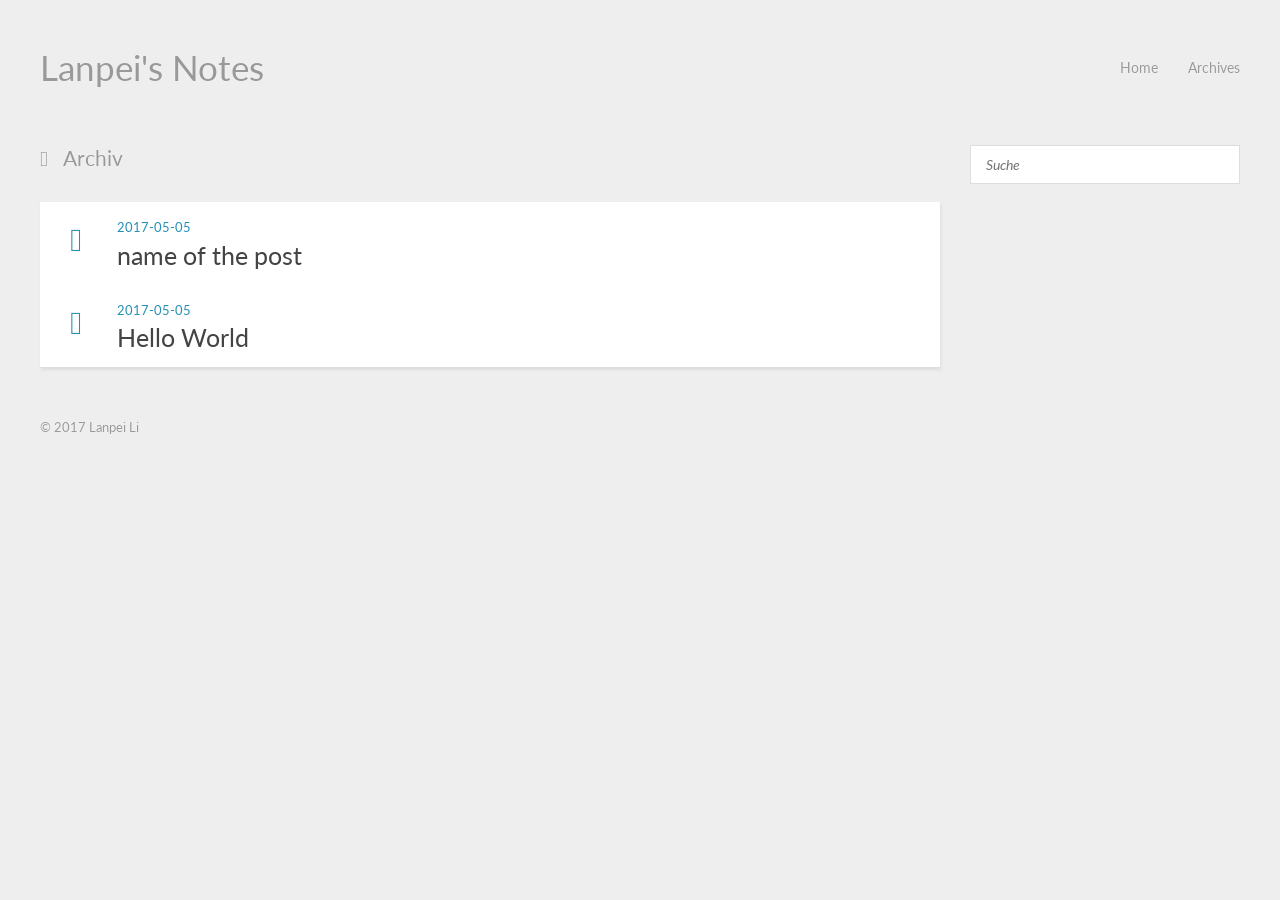
==== archives/index.html @ 85bbec89 "Site updated: 2017-05-07 19:21:14" ====
<!DOCTYPE HTML>
<html>
<head>
  <meta charset="utf-8">
  
  <title>Archiv | Lanpei&#39;s Notes</title>
  <meta name="author" content="Lanpei Li">
  
  
  <meta name="viewport" content="width=device-width, initial-scale=1, maximum-scale=1">

  
  <meta property="og:site_name" content="Lanpei&#39;s Notes"/>

  
    <meta property="og:image" content="undefined"/>
  

  <link href="/favicon.png" rel="icon">
  <link rel="alternate" href="/atom.xml" title="Lanpei&#39;s Notes" type="application/atom+xml">
  <link rel="stylesheet" href="/css/style.css" media="screen" type="text/css">
  <!--[if lt IE 9]><script src="//html5shiv.googlecode.com/svn/trunk/html5.js"></script><![endif]-->
  

</head>


<body>
  <header id="header" class="inner"><div class="alignleft">
  <h1><a href="/">Lanpei&#39;s Notes</a></h1>
  <h2><a href="/"></a></h2>
</div>
<nav id="main-nav" class="alignright">
  <ul>
    
      <li><a href="/">Home</a></li>
    
      <li><a href="/archives">Archives</a></li>
    
  </ul>
  <div class="clearfix"></div>
</nav>
<div class="clearfix"></div>
</header>
  <div id="content" class="inner">
    <div id="main-col" class="alignleft"><div id="wrapper">
<h2 class="archive-title">Archiv</h2>


  <div class="archive">
    
      <article class="post">
        <div class="post-content">
          <header>
            <div class="icon"></div>
            <time datetime="2017-05-05T18:47:51.000Z"><a href="/2017/05/05/name-of-the-post/">2017-05-05</a></time>
            
              <h1 class="title"><a href="/2017/05/05/name-of-the-post/">name of the post</a></h1>
            
          </header>
        </div>
      </article>
    
      <article class="post">
        <div class="post-content">
          <header>
            <div class="icon"></div>
            <time datetime="2017-05-05T16:08:03.667Z"><a href="/2017/05/05/hello-world/">2017-05-05</a></time>
            
              <h1 class="title"><a href="/2017/05/05/hello-world/">Hello World</a></h1>
            
          </header>
        </div>
      </article>
    
  </div>
</div></div>
    <aside id="sidebar" class="alignright">
  <div class="search">
  <form action="//google.com/search" method="get" accept-charset="utf-8">
    <input type="search" name="q" results="0" placeholder="Suche">
    <input type="hidden" name="q" value="site:lilanpei.github.io">
  </form>
</div>

  

  
</aside>
    <div class="clearfix"></div>
  </div>
  <footer id="footer" class="inner"><div class="alignleft">
  
  &copy; 2017 Lanpei Li
  
</div>
<div class="clearfix"></div></footer>
  <script src="//ajax.googleapis.com/ajax/libs/jquery/2.0.3/jquery.min.js"></script>
<script src="/js/jquery.imagesloaded.min.js"></script>
<script src="/js/gallery.js"></script>




<link rel="stylesheet" href="/fancybox/jquery.fancybox.css" media="screen" type="text/css">
<script src="/fancybox/jquery.fancybox.pack.js"></script>
<script type="text/javascript">
(function($){
  $('.fancybox').fancybox();
})(jQuery);
</script>

</body>
</html>
---- css/style.css ----
@import url("//fonts.googleapis.com/css?family=Lato:400,400italic");
@font-face {
  font-family: 'FontAwesome';
  font-style: normal;
  font-weight: normal;
  src: url("font/fontawesome-webfont.eot?#iefix") format('embedded-opentype'), url("font/fontawesome-webfont.woff") format('woff'), url("font/fontawesome-webfont.ttf") format('truetype'), url("font/fontawesome-webfont.svg#FontAwesomeRegular") format('svg');
}
* {
  margin: 0;
  padding: 0;
}
body {
  background: #eee;
  color: #444;
  font-family: "Helvetica Neue", "Helvetica", Arial, sans-serif;
  font-size: 14px;
  text-shadow: 0 0 1px transparent;
}
@media screen and (max-width: 1260px) {
  body {
    margin: 0 30px;
  }
}
@media screen and (max-width: 600px) {
  body {
    font-size: 13px;
  }
}
h1,
h2,
h3,
h4,
h5,
h6 {
  font-family: "Lato", Helvetica Neue, Helvetica, Arial, sans-serif;
}
h1 {
  font-size: 1.8em;
}
h2 {
  font-size: 1.5em;
}
h3 {
  font-size: 1.3em;
}
a {
  text-decoration: none;
  color: #258fb8;
}
a:hover {
  text-decoration: underline;
}
.alignleft {
  float: left;
}
.alignright {
  float: right;
}
.clearfix {
  zoom: 1;
}
.clearfix:before,
.clearfix:after {
  content: "";
  display: table;
}
.clearfix:after {
  clear: both;
}
.inner {
  width: 1200px;
  margin: 0 auto;
}
@media screen and (max-width: 1260px) {
  .inner {
    width: 100%;
  }
}
#main-col {
  width: 900px;
}
@media screen and (max-width: 1260px) {
  #main-col {
    width: 100%;
    margin-right: -300px;
  }
}
@media screen and (max-width: 900px) {
  #main-col {
    margin-right: 0;
    float: none;
  }
}
@media screen and (max-width: 1260px) {
  #wrapper {
    margin-right: 300px;
  }
}
@media screen and (max-width: 900px) {
  #wrapper {
    margin-right: 0;
  }
}
#header {
  text-shadow: 0 0 1px #fff;
  margin: 50px auto;
}
#header a {
  color: #999;
}
#header a:hover {
  color: #258fb8;
  text-decoration: none;
}
#header h1 {
  font-weight: normal;
  font-size: 2.5em;
  line-height: 1;
}
#header h2 {
  font-weight: normal;
  font-size: 0.9em;
  line-height: 1;
  margin-top: 10px;
}
#header #main-nav {
  font-family: "Lato", Helvetica Neue, Helvetica, Arial, sans-serif;
  line-height: 2.5em;
}
#header #main-nav ul {
  list-style: none;
}
#header #main-nav ul li {
  float: left;
  margin-left: 30px;
}
article {
  -webkit-box-shadow: 1px 2px 3px #ddd;
  box-shadow: 1px 2px 3px #ddd;
  background: #fff;
}
article.page {
  padding-left: 20px;
}
article.page .icon {
  display: none;
}
article.post .icon:before {
  content: '\f016';
}
article.photo .icon:before {
  content: '\f030';
}
article.link .icon:before {
  content: '\f0c1';
}
article.link .title a:after {
  content: '\f08e';
  color: #999;
  font: 12px FontAwesome;
  padding-left: 10px;
  vertical-align: super;
}
article .post-content {
  padding: 20px 20px 15px 77px;
  margin-bottom: 50px;
  position: relative;
}
@media screen and (max-width: 600px) {
  article .post-content {
    padding-left: 20px;
  }
}
article .gallery {
  overflow: hidden;
  position: relative;
}
article .gallery:hover .control {
  opacity: 1;
  -ms-filter: none;
  filter: none;
}
article .gallery img {
  min-width: 100%;
  max-width: 100%;
  height: auto;
  position: absolute;
  top: 0;
  left: 0;
  opacity: 0;
  -ms-filter: "progid:DXImageTransform.Microsoft.Alpha(Opacity=0)";
  filter: alpha(opacity=0);
}
article .gallery .control {
  opacity: 0;
  -ms-filter: "progid:DXImageTransform.Microsoft.Alpha(Opacity=0)";
  filter: alpha(opacity=0);
  -webkit-transition: 0.3s;
  -moz-transition: 0.3s;
  -o-transition: 0.3s;
  -ms-transition: 0.3s;
  transition: 0.3s;
}
article .gallery .prev,
article .gallery .next {
  position: absolute;
  top: 0;
  width: 50%;
  height: 100%;
  cursor: pointer;
}
article .gallery .prev:before,
article .gallery .next:before {
  position: absolute;
  font: 24px/1 FontAwesome;
  text-align: center;
  width: 24px;
  text-shadow: 0 0 15px rgba(0,0,0,0.5);
  color: #fff;
  margin-top: -12px;
  top: 50%;
}
article .gallery .prev {
  left: 0;
}
article .gallery .prev:before {
  content: '\f053';
  left: 10px;
}
article .gallery .next {
  right: 0;
}
article .gallery .next:before {
  content: '\f054';
  right: 10px;
}
article header .icon {
  width: 32px;
  height: 32px;
  margin-right: 25px;
  position: absolute;
  top: 20px;
  left: 20px;
  color: #258fb8;
}
@media screen and (max-width: 600px) {
  article header .icon {
    display: none;
  }
}
article header .icon:before {
  position: absolute;
  font: 32px FontAwesome;
  top: 0;
  left: 0;
  width: 32px;
  text-align: center;
}
article header time {
  color: #999;
  font: 0.9em "Lato", Helvetica Neue, Helvetica, Arial, sans-serif;
  margin-bottom: 5px;
  display: block;
  line-height: 1;
}
article header .title {
  font-weight: normal;
}
article header .title a {
  color: #444;
}
article header .title a:hover {
  color: #258fb8;
  text-decoration: none;
}
article .entry {
  text-align: justify;
  line-height: 1.6;
}
article .entry p,
article .entry blockquote,
article .entry ul,
article .entry ol,
article .entry dl,
article .entry table,
article .entry iframe,
article .entry h3,
article .entry h4,
article .entry h5,
article .entry h6,
article .entry .video-container {
  margin-top: 15px;
}
article .entry table {
  border-collapse: collapse;
  border-spacing: 0;
  empty-cells: show;
  border: 1px solid #e2e2e2;
  width: 100%;
}
article .entry table th {
  white-space: nowrap;
  color: #444;
  font-weight: 600;
  background: #eee;
}
article .entry table td,
article .entry table th {
  border: 1px solid #e2e2e2;
  padding: 8px 16px;
  text-align: left;
}
article .entry blockquote {
  border-top: 1px solid #ddd;
  border-bottom: 1px solid #ddd;
  font-style: italic;
  font-family: "Georgia", serif;
  font-size: 1.2em;
  padding: 0 30px 15px;
  text-align: center;
}
article .entry blockquote footer {
  border-top: none;
  font-size: 0.8em;
  line-height: 1;
  margin: 20px 0 0;
  padding-top: 0;
}
article .entry blockquote footer cite:before {
  content: '—';
  color: #ccc;
  padding: 0 0.5em;
}
article .entry code,
article .entry pre {
  font-family: Monaco, Menlo, Consolas, Courier New, monospace;
}
article .entry code {
  background: #eee;
  color: #666;
  padding: 0 5px;
  margin: 0 2px;
  font-size: 0.9em;
  border: 1px solid #ddd;
  border-radius: 3px;
}
article .entry pre {
  background: #eee;
  border: 1px solid #ddd;
  margin-top: 15px;
  overflow: auto;
  padding: 7px 15px;
  border-radius: 2px;
}
article .entry pre code {
  background: none;
  padding: 0;
  margin: 0;
  border: none;
  border-radius: 0;
}
article .entry ul,
article .entry ol,
article .entry dl {
  margin-left: 20px;
}
article .entry ul ul,
article .entry ol ul,
article .entry dl ul,
article .entry ul ol,
article .entry ol ol,
article .entry dl ol,
article .entry ul dl,
article .entry ol dl,
article .entry dl dl {
  margin-top: 0;
}
article .entry h1,
article .entry h2 {
  font-weight: normal;
  border-bottom: 1px solid #ddd;
  padding-bottom: 10px;
  margin-top: 20px;
}
article .entry h3,
article .entry h4,
article .entry h5,
article .entry h6 {
  font-weight: normal;
}
article .entry img,
article .entry video {
  max-width: 100%;
  height: auto;
  border: none;
}
article .entry iframe {
  border: none;
}
article .entry .caption {
  display: block;
  margin-top: 5px;
  color: #999;
  position: relative;
  font-size: 0.9em;
  padding-left: 25px;
}
article .entry .caption:before {
  content: '\f040';
  position: absolute;
  font: 1.3em FontAwesome;
  position: absolute;
  left: 0;
  top: 3px;
}
article .entry .video-container {
  position: relative;
  padding-bottom: 56.25%;
  padding-top: 30px;
  height: 0;
  overflow: hidden;
}
article .entry .video-container iframe,
article .entry .video-container object,
article .entry .video-container embed {
  position: absolute;
  top: 0;
  left: 0;
  width: 100%;
  height: 100%;
  margin-top: 0;
}
article .entry .pullquote {
  float: right;
  border: none;
  padding: 0;
  margin: 1em 0 0.5em 1.5em;
  text-align: left;
  width: 45%;
  font-size: 1.5em;
}
article footer {
  margin-top: 15px;
  padding-top: 10px;
  border-top: 1px solid #ddd;
  color: #999;
  font-size: 0.9em;
  line-height: 16px;
  position: relative;
  min-height: 16px;
}
article footer a {
  color: #999;
}
article footer a:hover {
  color: #258fb8;
  text-decoration: none;
}
article footer a:before {
  font: 1.1em FontAwesome;
  padding-right: 10px;
  vertical-align: middle;
}
article footer a.more-link:before {
  content: '\f054';
}
article footer a.comment-link:before {
  content: '\f075';
}
article footer .categories,
article footer .tags {
  position: relative;
  padding-left: 25px;
  margin: 5px 0;
}
article footer .categories:before,
article footer .tags:before {
  position: absolute;
  font: 1.1em FontAwesome;
}
article footer .categories:before {
  content: '\f07b';
  top: 2px;
  left: 1px;
}
article footer .tags:before {
  content: '\f02b';
  top: 3px;
  left: 2px;
}
article footer .addthis {
  margin-top: 15px;
}
article footer .addthis iframe {
  margin-top: 0;
}
#comment {
  padding: 20px;
  background: #fff;
  -webkit-box-shadow: 1px 2px 3px #ddd;
  box-shadow: 1px 2px 3px #ddd;
  margin-bottom: 50px;
}
#comment .title {
  font-weight: normal;
  margin-bottom: 15px;
}
#pagination a {
  display: block;
  padding: 5px 10px;
  background: #ddd;
  color: #999;
  font-family: "Lato", Helvetica Neue, Helvetica, Arial, sans-serif;
  text-shadow: 0 0 1px #fff;
  margin-bottom: 50px;
}
#pagination a:hover {
  background: #258fb8;
  color: #fff;
  text-decoration: none;
  text-shadow: none;
}
#pagination .prev:before {
  content: '\f053';
  padding-right: 10px;
  font-family: FontAwesome;
}
#pagination .next:after {
  content: '\f054';
  padding-left: 10px;
  font-family: FontAwesome;
}
.archive-title {
  color: #999;
  font-weight: normal;
  margin-bottom: 30px;
  text-shadow: 0 0 1px #fff;
}
.archive-title:before {
  font-family: FontAwesome;
  content: '\f073';
  padding-right: 15px;
}
.archive-title.tag:before {
  content: '\f02b';
}
.archive-title.category:before {
  content: '\f07b';
}
.archive {
  -webkit-box-shadow: 1px 2px 3px #ddd;
  box-shadow: 1px 2px 3px #ddd;
  border-bottom: 1px solid #ddd;
  margin-bottom: 50px;
}
.archive article {
  -webkit-box-shadow: none;
  box-shadow: none;
}
.archive article .post-content {
  margin-bottom: 0;
}
#sidebar {
  width: 270px;
  line-height: 1.8em;
}
@media screen and (max-width: 900px) {
  #sidebar {
    float: none;
    width: 100%;
  }
}
#sidebar .widget {
  background: #fff;
  -webkit-box-shadow: 1px 2px 3px #ddd;
  box-shadow: 1px 2px 3px #ddd;
  margin-bottom: 30px;
  word-wrap: break-word;
}
#sidebar .widget .title {
  padding: 15px 20px;
  font-size: 1em;
  border-bottom: 1px solid #ddd;
  font-weight: normal;
}
#sidebar .widget .entry {
  font-size: 0.9em;
  padding: 15px 20px;
}
#sidebar .widget ul,
#sidebar .widget ol,
#sidebar .widget dl {
  list-style: none;
}
#sidebar .widget ul ul,
#sidebar .widget ol ul,
#sidebar .widget dl ul,
#sidebar .widget ul ol,
#sidebar .widget ol ol,
#sidebar .widget dl ol,
#sidebar .widget ul dl,
#sidebar .widget ol dl,
#sidebar .widget dl dl {
  list-style: disc;
  margin-left: 20px;
}
#sidebar .search {
  margin-bottom: 30px;
}
#sidebar .search input {
  background: #fff;
  font-family: "Lato", Helvetica Neue, Helvetica, Arial, sans-serif;
  font-style: italic;
  font-size: 1em;
  padding: 10px 15px;
  border: 1px solid #ddd;
  width: 100%;
  -webkit-box-sizing: border-box;
  -moz-box-sizing: border-box;
  box-sizing: border-box;
  color: #999;
}
#sidebar .search input:focus {
  color: #444;
}
#sidebar .tag small {
  margin-left: 15px;
  color: #999;
}
#sidebar .tag small:before {
  content: '(';
}
#sidebar .tag small:after {
  content: ')';
}
#sidebar .twitter li {
  border-bottom: 1px solid #ddd;
  padding: 15px 20px;
  font-size: 0.9em;
}
#sidebar .twitter li:last-of-type {
  border-bottom: none;
}
#sidebar .twitter small {
  display: block;
  margin-top: 10px;
  color: #999;
  line-height: 1;
}
#sidebar .tagcloud .entry {
  padding-right: 5px;
}
#sidebar .tagcloud a {
  margin-right: 10px;
  display: inline-block;
}
#footer {
  color: #999;
  margin-bottom: 50px;
  font: 0.9em/1.6 "Lato", Helvetica Neue, Helvetica, Arial, sans-serif;
  text-shadow: 0 0 1px #fff;
}
.entry .gist {
  background: #eee;
  border: 1px solid #ddd;
  margin-top: 15px;
  padding: 7px 15px;
  border-radius: 2px;
  text-shadow: 0 0 1px #fff;
  line-height: 1.6;
  overflow: auto;
  color: #666;
}
.entry .gist .gist-file {
  border: none;
  font-family: inherit;
  margin: 0;
  font-size: 0.9em;
}
.entry .gist .gist-file .gist-data {
  background: none;
  border-bottom: none;
}
.entry .gist .gist-file .gist-data pre {
  padding: 0 !important;
  font-family: Monaco, Menlo, Consolas, Courier New, monospace;
}
.entry .gist .gist-file .gist-meta {
  background: none;
  color: #999;
  margin-top: 5px;
  padding: 0;
  text-shadow: 0 0 1px #fff;
  font-size: 100%;
}
.entry .gist .gist-file .gist-meta a {
  color: #258fb8;
}
.entry .gist .gist-file .gist-meta a:visited {
  color: #258fb8;
}
figure.highlight {
  background: #eee;
  border: 1px solid #ddd;
  margin-top: 15px;
  padding: 7px 15px;
  border-radius: 2px;
  text-shadow: 0 0 1px #fff;
  line-height: 1.6;
  overflow: auto;
  position: relative;
  font-size: 0.9em;
}
figure.highlight figcaption {
  color: #999;
  margin-bottom: 5px;
  text-shadow: 0 0 1px #fff;
}
figure.highlight figcaption a {
  position: absolute;
  right: 15px;
}
figure.highlight pre {
  border: none;
  padding: 0;
  margin: 0;
}
figure.highlight table {
  margin-top: 0;
  border-spacing: 0;
}
figure.highlight .gutter {
  color: #999;
  padding-right: 15px;
  border-right: 1px solid #ddd;
  text-align: right;
}
figure.highlight .code {
  padding-left: 15px;
  border-left: 1px solid #fff;
  color: #666;
}
figure.highlight .line {
  height: 20px;
}
figure.highlight .line.marked {
  background: #d6d6d6;
}
pre .comment,
pre .template_comment,
pre .diff .header,
pre .doctype,
pre .pi,
pre .lisp .string,
pre .javadoc {
  color: #93a1a1;
  font-style: italic;
}
pre .keyword,
pre .winutils,
pre .method,
pre .addition,
pre .css .tag,
pre .request,
pre .status,
pre .nginx .title {
  color: #859900;
}
pre .number,
pre .command,
pre .string,
pre .tag .value,
pre .phpdoc,
pre .tex .formula,
pre .regexp,
pre .hexcolor {
  color: #2aa198;
}
pre .title,
pre .localvars,
pre .chunk,
pre .decorator,
pre .built_in,
pre .identifier,
pre .vhdl,
pre .literal,
pre .id {
  color: #268bd2;
}
pre .attribute,
pre .variable,
pre .lisp .body,
pre .smalltalk .number,
pre .constant,
pre .class .title,
pre .parent,
pre .haskell .type {
  color: #b58900;
}
pre .preprocessor,
pre .preprocessor .keyword,
pre .shebang,
pre .symbol,
pre .symbol .string,
pre .diff .change,
pre .special,
pre .attr_selector,
pre .important,
pre .subst,
pre .cdata,
pre .clojure .title {
  color: #cb4b16;
}
pre .deletion {
  color: #dc322f;
}
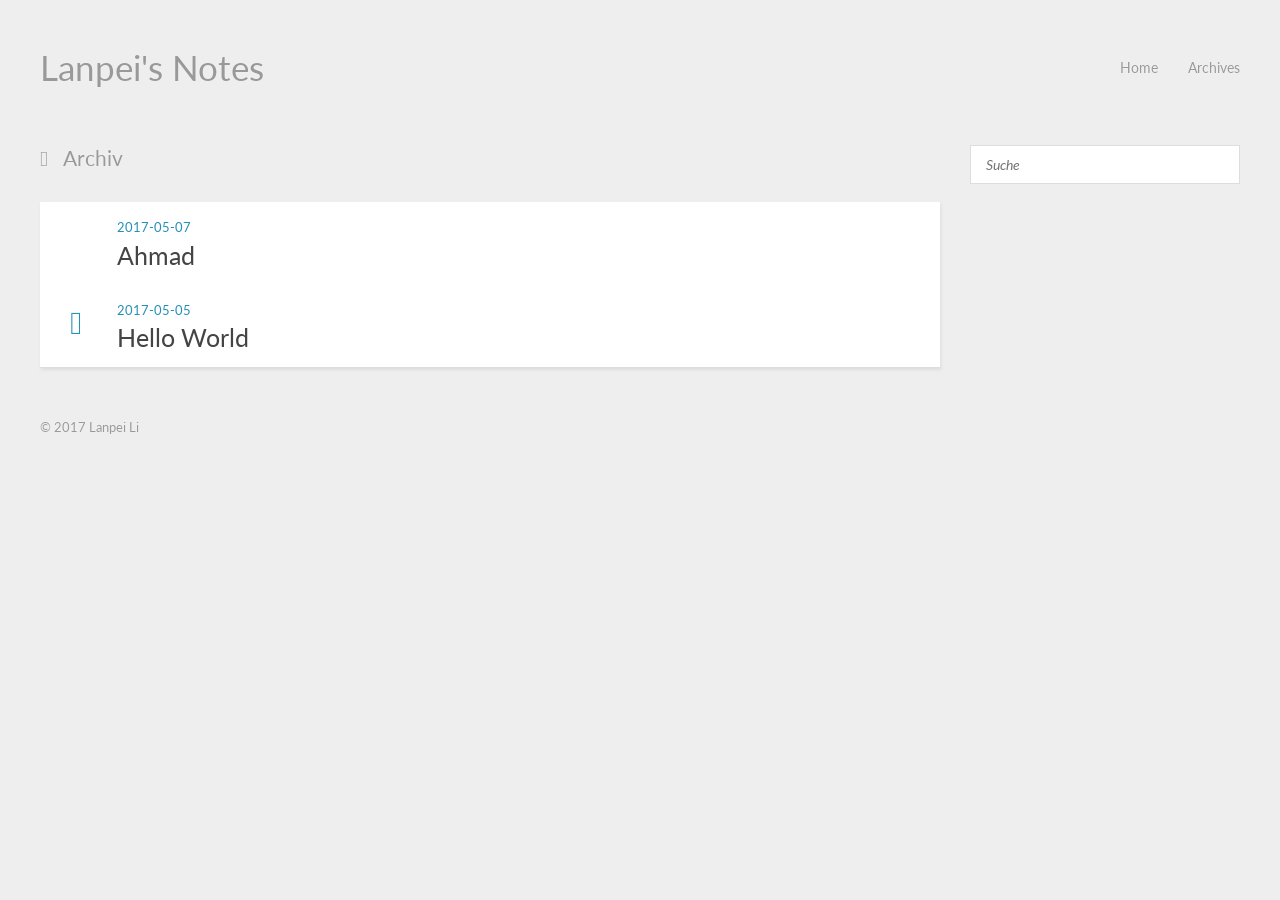
==== commit cf7d530b: "Site updated: 2017-05-07 19:34:30" ====
--- a/archives/index.html
+++ b/archives/index.html
@@ -49,13 +49,13 @@
 
   <div class="archive">
     
-      <article class="post">
+      <article class="hello">
         <div class="post-content">
           <header>
             <div class="icon"></div>
-            <time datetime="2017-05-05T18:47:51.000Z"><a href="/2017/05/05/name-of-the-post/">2017-05-05</a></time>
+            <time datetime="2017-05-07T19:33:55.000Z"><a href="/2017/05/07/Ahmad/">2017-05-07</a></time>
             
-              <h1 class="title"><a href="/2017/05/05/name-of-the-post/">name of the post</a></h1>
+              <h1 class="title"><a href="/2017/05/07/Ahmad/">Ahmad</a></h1>
             
           </header>
         </div>
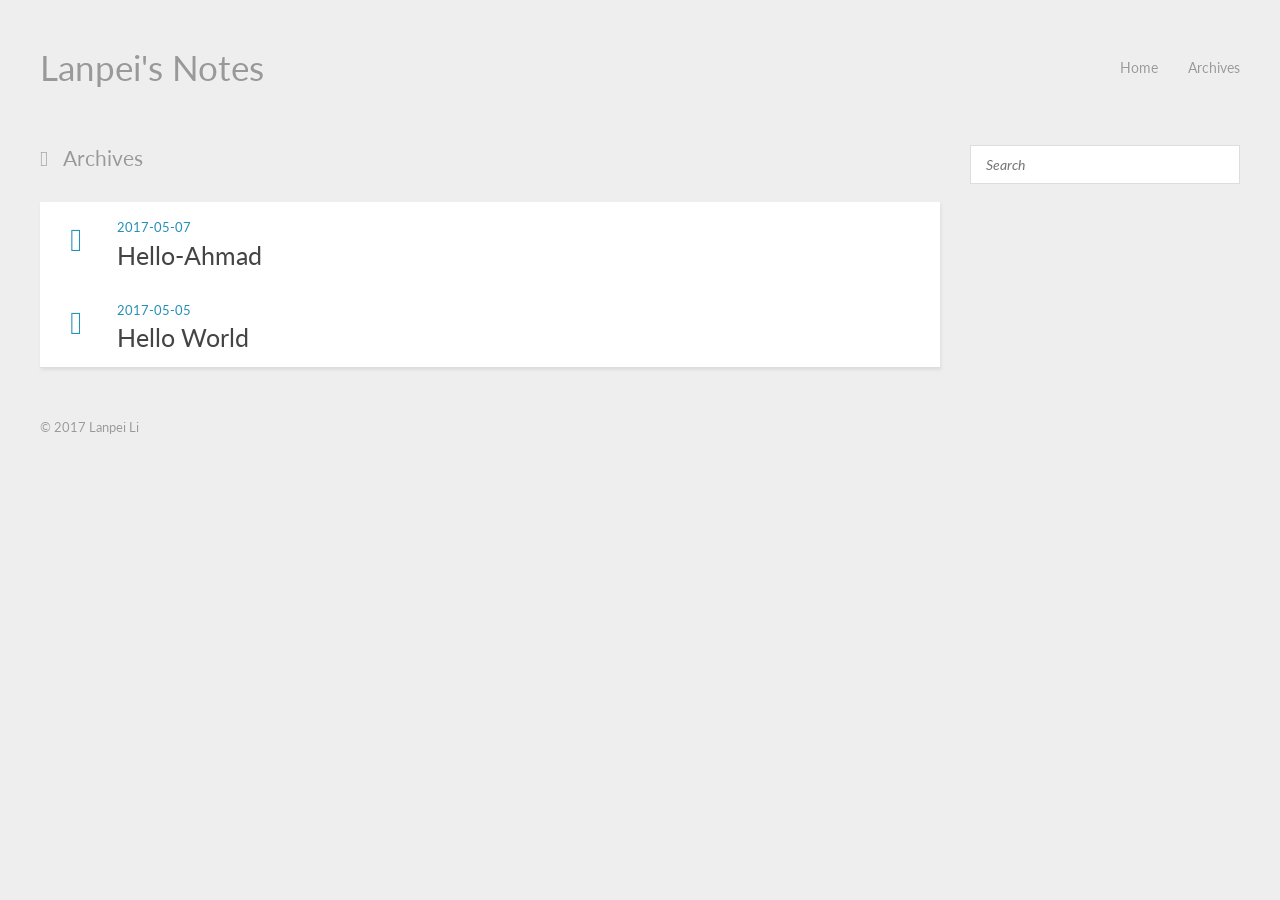
==== commit daabd314: "Site updated: 2017-05-07 19:35:32" ====
--- a/archives/index.html
+++ b/archives/index.html
@@ -3,7 +3,7 @@
 <head>
   <meta charset="utf-8">
   
-  <title>Archiv | Lanpei&#39;s Notes</title>
+  <title>Archives | Lanpei&#39;s Notes</title>
   <meta name="author" content="Lanpei Li">
   
   
@@ -44,18 +44,18 @@
 </header>
   <div id="content" class="inner">
     <div id="main-col" class="alignleft"><div id="wrapper">
-<h2 class="archive-title">Archiv</h2>
+<h2 class="archive-title">Archives</h2>
 
 
   <div class="archive">
     
-      <article class="hello">
+      <article class="post">
         <div class="post-content">
           <header>
             <div class="icon"></div>
-            <time datetime="2017-05-07T19:33:55.000Z"><a href="/2017/05/07/Ahmad/">2017-05-07</a></time>
+            <time datetime="2017-05-07T19:35:23.000Z"><a href="/2017/05/07/Hello-Ahmad/">2017-05-07</a></time>
             
-              <h1 class="title"><a href="/2017/05/07/Ahmad/">Ahmad</a></h1>
+              <h1 class="title"><a href="/2017/05/07/Hello-Ahmad/">Hello-Ahmad</a></h1>
             
           </header>
         </div>
@@ -78,7 +78,7 @@
     <aside id="sidebar" class="alignright">
   <div class="search">
   <form action="//google.com/search" method="get" accept-charset="utf-8">
-    <input type="search" name="q" results="0" placeholder="Suche">
+    <input type="search" name="q" results="0" placeholder="Search">
     <input type="hidden" name="q" value="site:lilanpei.github.io">
   </form>
 </div>
